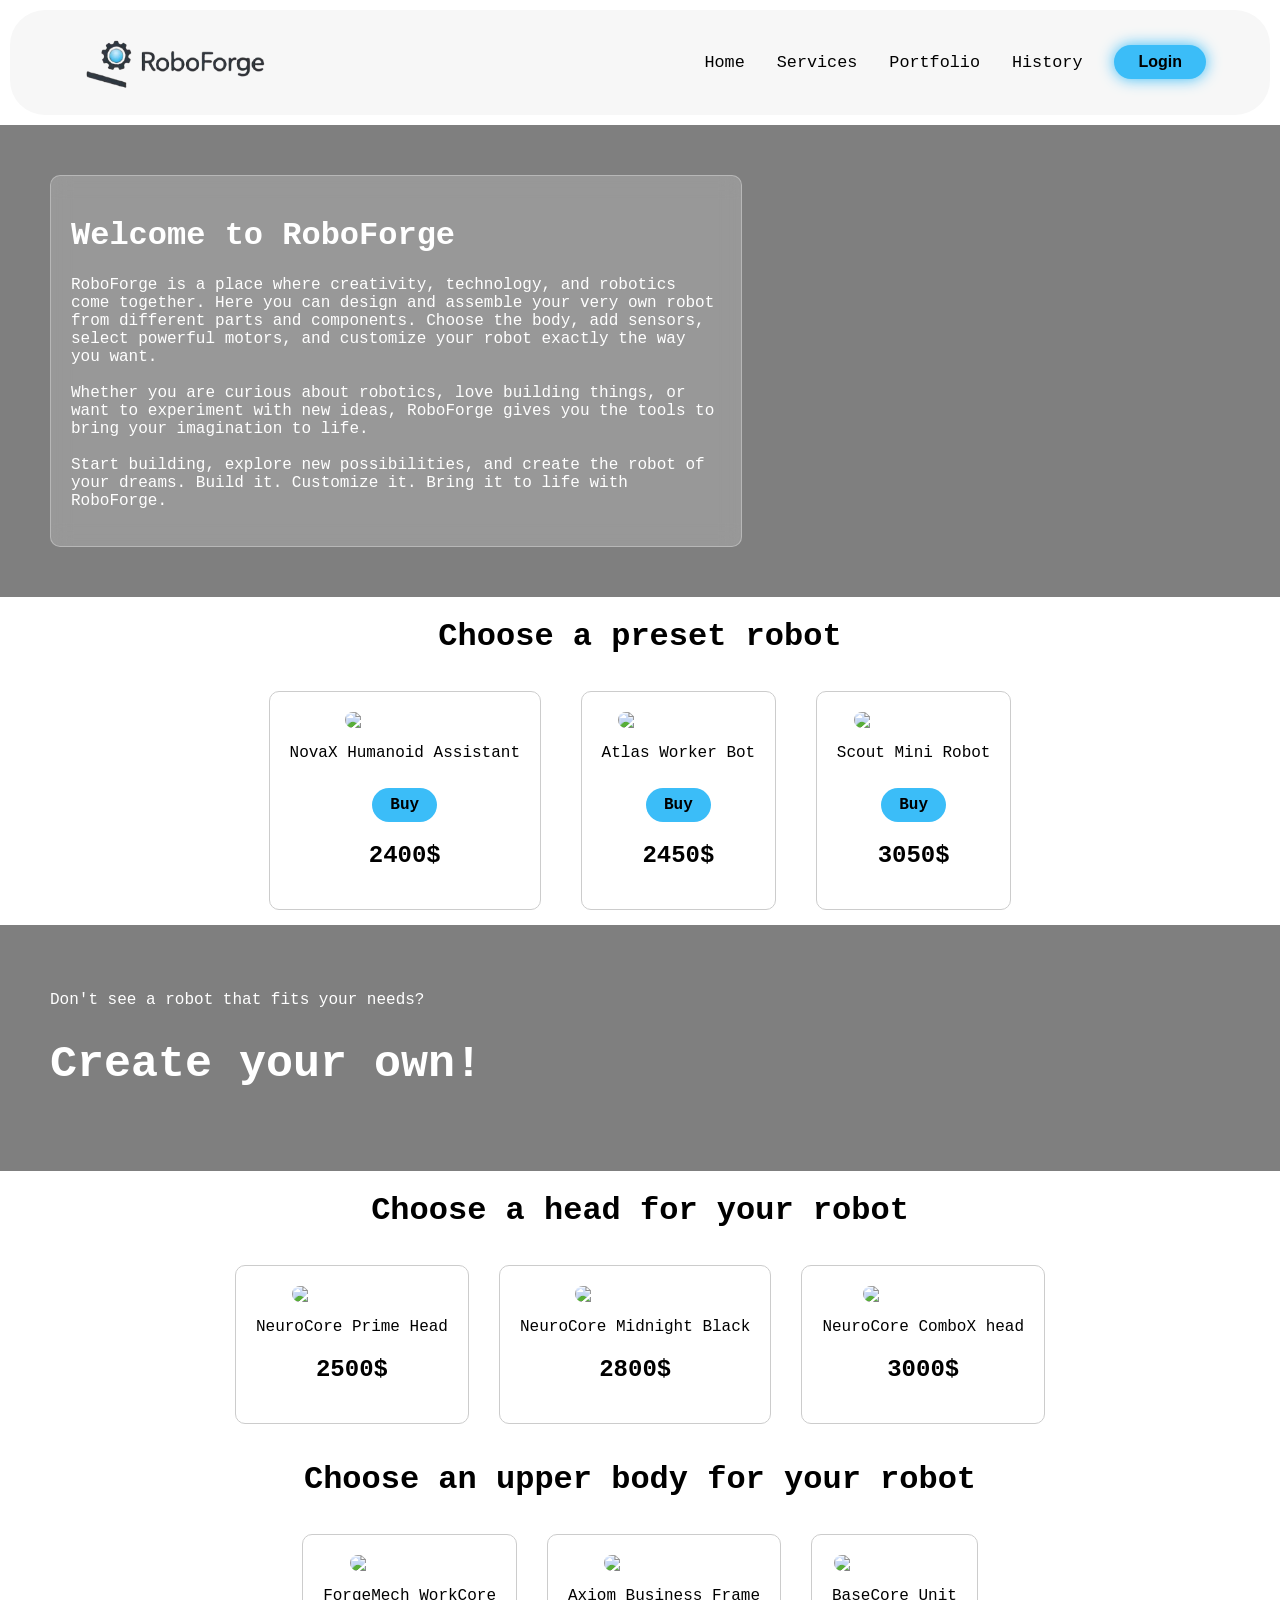
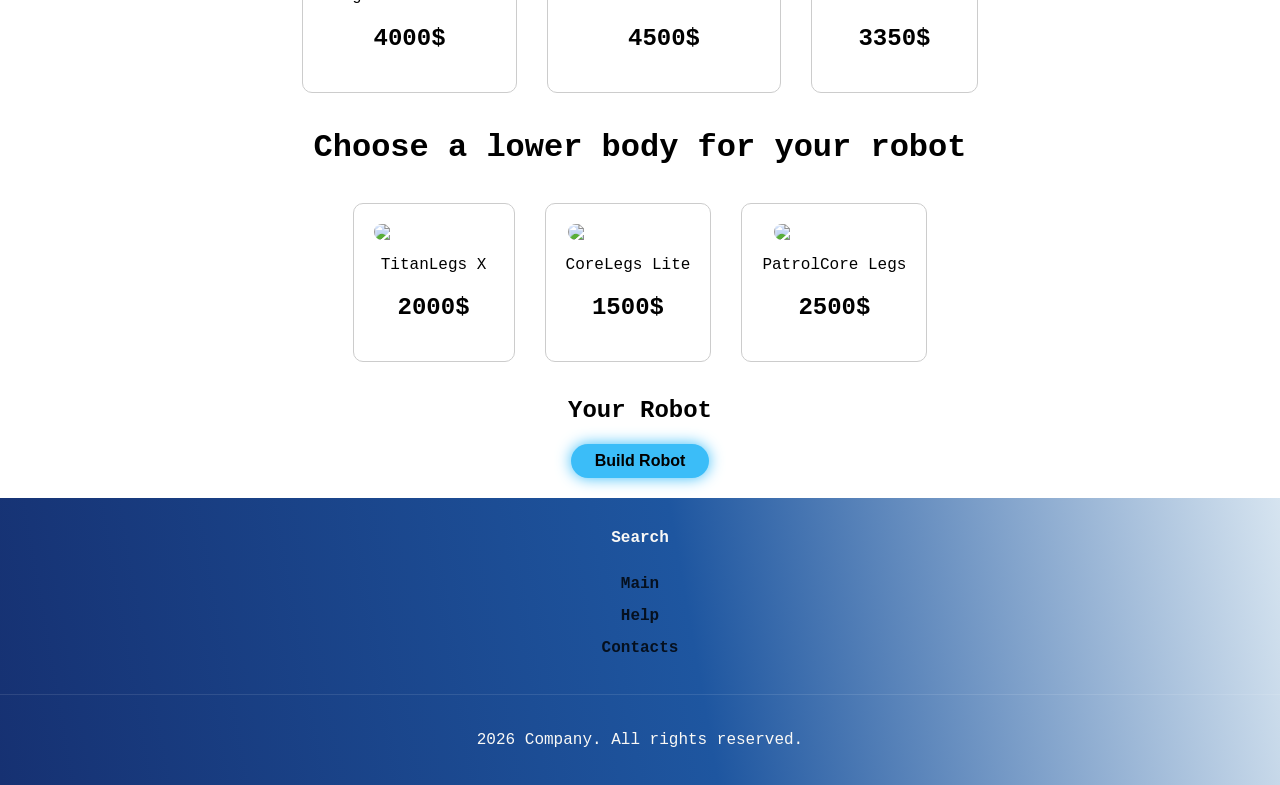
==== index.html @ 4ae86c7e "Add files via upload" ====
<!DOCTYPE html>
<html lang="en">
<head>
    <meta charset="UTF-8">
    <meta name="viewport" content="width=device-width, initial-scale=1.0">
    <link rel="stylesheet" href="style.css">
    <title>RoboForge</title>
</head>
<body>

    <header>
        <nav>
            <div class="logo">
                <img class="logoimg" src="img/download (1).png">
            </div>
            <ul class="nav-links">
                <li><a href="">Home</a></li>
                <li><a href="">Services</a></li>
                <li><a href="index3.html">Portfolio</a></li>
                <li><a href="index2.html">History</a></li>
                <div class="btns">
                    <button class="btn" id="openForm">Login</button>
                </div>
            </ul>
        </nav>
    </header>

    <div class="overlay" id="overlay"></div>
    <div class="form-popup" id="formBox">
        <h2>Register</h2>
        <input type="text" id="name" placeholder="Your Name">
        <input type="text" id="phone" placeholder="Phone Number">
        <input type="password" id="password" placeholder="Password">
        <button class="btn" id="registerBtn">Finish</button>
        <button class="close-btn" id="closeBtn">✖️</button>
        <p id="form-message"></p>
    </div>

    <main>
        <div class="welcome-background-img">
            <div class="welcome">
                <h1 class="welcome-h1">Welcome to RoboForge</h1>
                <p class="welcome-text">RoboForge is a place where creativity, technology, and robotics come together.
                    Here you can design and assemble your very own robot from different parts and components. Choose the
                    body, add sensors, select powerful motors, and customize your robot exactly the way you want.<br><br>
                    Whether you are curious about robotics, love building things, or want to experiment with new ideas,
                    RoboForge gives you the tools to bring your imagination to life.<br><br>
                    Start building, explore new possibilities, and create the robot of your dreams.
                    Build it. Customize it. Bring it to life with RoboForge.</p>
            </div>
        </div>

        <div class="choose-robot-presets">
            <h1 class="h1-choose-presets">Choose a preset robot</h1>
            <div class="presetrobot-cards">
                <img class="cardimg" src="https://i.postimg.cc/m29LrK1M/f77bb6c9-a74b-4946-bcfb-a3c1ed863b03.png">
                <p>NovaX Humanoid Assistant</p>
                <a href="#" class="buy-btn">Buy</a>
                <h2 class="price">2400$</h2>
            </div>
            <div class="presetrobot-cards">
                <img class="cardimg" src="https://i.postimg.cc/HsGwjcks/156bd09e-b232-4319-907e-a3f1535dd27e.png">
                <p>Atlas Worker Bot</p>
                <a href="#" class="buy-btn">Buy</a>
                <h2 class="price">2450$</h2>
            </div>
            <div class="presetrobot-cards">
                <img class="cardimg" src="https://i.postimg.cc/zfmvFW4p/5877369055172300169-121.jpg">
                <p>Scout Mini Robot</p>
                <a href="#" class="buy-btn">Buy</a>
                <h2 class="price">3050$</h2>
            </div>
        </div>

        <div class="make-a-robot">
            <div class="choose-yours-div">
                <p class="choose-yours-p">Don't see a robot that fits your needs?</p>
                <h1 class="choose-yours-h1">Create your own!</h1>
            </div>

            <h1 class="h1-choose-presets">Choose a head for your robot</h1>
            <div class="head-in-midell">
                <div class="presetrobot-cards">
                    <img class="cardimg" src="https://i.postimg.cc/V679nFWh/3.png">
                    <p>NeuroCore Prime Head</p>
                    <h2 class="price">2500$</h2>
                </div>
                <div class="presetrobot-cards">
                    <img class="cardimg" src="https://i.postimg.cc/sD0rF8C8/9c7ec8e6-5f57-40d3-92f8-fc88c3a07343.png">
                    <p>NeuroCore Midnight Black</p>
                    <h2 class="price">2800$</h2>
                </div>
                <div class="presetrobot-cards">
                    <img class="cardimg" src="https://i.postimg.cc/T1FrHYSb/4.png">
                    <p>NeuroCore ComboX head</p>
                    <h2 class="price">3000$</h2>
                </div>
            </div>
        </div>

        <h1 class="h1-choose-presets">Choose an upper body for your robot</h1>
        <div class="body-in-midell">
            <div class="presetrobot-cards">
                <img class="cardimg" src="https://i.postimg.cc/NFJGyCQR/de7d67f2-0271-4c99-ba08-57458097dfa7.png">
                <p>ForgeMech WorkCore</p>
                <h2 class="price">4000$</h2>
            </div>
            <div class="presetrobot-cards">
                <img class="cardimg" src="https://i.postimg.cc/L4vVQc3h/44ad7fee-6f39-46f9-8d55-3045caa1a44b.png">
                <p>Axiom Business Frame</p>
                <h2 class="price">4500$</h2>
            </div>
            <div class="presetrobot-cards">
                <img class="cardimg" src="https://i.postimg.cc/0yv26BhV/7cf9a704-7d6c-49e5-8c7c-d939837eebb9.png">
                <p>BaseCore Unit</p>
                <h2 class="price">3350$</h2>
            </div>
        </div>

        <h1 class="h1-choose-presets">Choose a lower body for your robot</h1>
        <div class="lowerbody-in-midell">
            <div class="presetrobot-cards">
                <img class="cardimg" src="https://i.postimg.cc/pdCdbL31/3b7d1366-b21c-4667-9ae9-160b6dafa5aa.png">
                <p>TitanLegs X</p>
                <h2 class="price">2000$</h2>
            </div>
            <div class="presetrobot-cards">
                <img class="cardimg" src="https://i.postimg.cc/8khRrGws/967dce99-ab39-4250-8944-9fdca32f3ae3.png">
                <p>CoreLegs Lite</p>
                <h2 class="price">1500$</h2>
            </div>
            <div class="presetrobot-cards">
                <img class="cardimg" src="https://i.postimg.cc/fyhgjvGQ/d14a0294-8df8-4945-976b-d785b7ba7002.png">
                <p>PatrolCore Legs</p>
                <h2 class="price">2500$</h2>
            </div>
        </div>

        <div class="builder-result">
            <h2>Your Robot</h2>
            <div id="summary"></div>
            <button onclick="buildRobot()" class="btn">Build Robot</button>
            <h3 id="build-message"></h3>
        </div>
    </main>

    <footer>
        </div>
        <div class="footer-col">
            <ul class="links">
                <h4>Search<h4>
                        <li><a href="#">Main</a></li>
                        <li><a href="#">Help</a></li>
                        <li><a href="#">Contacts</a></li>
            </ul>
        </div>
        <div class="footer-col">
            <div class="social-icons">
                <a href="#"><i class="fa fa-facebook"></i></a>
                <a href="#"><i class="fa fa-twitter"></i></a>
            </div>
        </div>
        </div>
        <div class="copyright">
            <p>2026 Company. All rights reserved.</p>
        </div>
    </footer>
    <script src="script.js"></script>
</body>
</html>
---- style.css ----
@import url("another-style.css");

body {
    font-family: 'Courier New', Courier, monospace;

    margin: 0;
    padding: 0;
    box-sizing: border-box;

}

ul {
    flex: 1;
}

header {
    color: black;
    position: sticky;
    top: 0;
    left: 0;
    z-index: 1000;
    border-radius: 20px;
}

#build-message {
    position: fixed;
    top: 20px;
    left: 50%;
    transform: translateX(-50%);
    background: #3bbdf8;
    color: black;
    padding: 12px 28px;
    border-radius: 20px;
    box-shadow: 0 0 20px #3bbdf8;
    font-size: 1rem;
    font-weight: 600;
    z-index: 9999;
    display: none;
}

#build-message {
    display: none;
}

ul {
    flex: 1;
}

header {
    color: black;

    position: sticky;
    top: 0;
    left: 0;
    z-index: 1000;
    border-radius: 20px;
}

nav {

    padding: 1rem 5%;
    background-color: rgb(247, 247, 247);
    backdrop-filter: blur(15px);
    display: flex;
    align-items: center;
    border-radius: 35px;
    margin: 10px;
}

.logoimg {
    width: 35%;
    display: flex;
}

.nav-links {
    list-style: none;
    display: flex;
    align-items: center;
    gap: 2rem;

}

.nav-links li a {
    font-size: 1.05rem;
    font-weight: 500;
    text-decoration: none;
    color: black;
    transition: 0.3s;
}

.nav-links li a:hover {
    color: #a8d6ff;
    text-shadow: 0 0 10px #a8d6ff
}

.btns {
    display: flex;

}






.btn {
    padding: 0.5rem 1.5rem;
    border-radius: 30px;
    font-weight: 600;
    font-size: 1rem;
    background: #3bbdf8;
    color: black;
    box-shadow: 0 0 15px #3bbdf8;
    border: none;
    cursor: pointer;
    transition: 0.3s;
}

.btn:hover {
    background: #0aa9f3;
    box-shadow: 0 0 25px #0aa9f3;
}


.overlay {
    position: fixed;
    top: 0;
    left: 0;
    width: 100%;
    height: 100%;
    background: rgba(0,0,0,0.5);
    display: none;
}


.form-popup {
    position: fixed;
    top: 50%;
    left: 50%;
    transform: translate(-50%, -50%) scale(0.8);

    width: 300px;
    padding: 20px;
    background: white;
    border-radius: 12px;
    box-shadow: 0 15px 40px rgba(0,0,0,0.3);

    display: none;
    transition: 0.3s;
}


.form-popup.active {
    display: block;
    transform: translate(-50%, -50%) scale(1);
}


.form-popup input {
    width: 100%;
    margin: 8px 0;
    padding: 8px;
}


.close-btn {
    position: absolute;
    top: 10px;
    right: 10px;
    border: none;
    background: transparent;
    font-size: 16px;
    cursor: pointer;
}

nav {

    padding: 1rem 5%;
    background-color: rgb(247, 247, 247);
    backdrop-filter: blur(15px);
    display: flex;
    align-items: center;
    border-radius: 35px;
    margin: 10px;
}

.logoimg {
    width: 35%;
    display: flex;
}

.nav-links {
    list-style: none;
    display: flex;
    align-items: center;
    gap: 2rem;

}

.nav-links li a {
    font-size: 1.05rem;
    font-weight: 500;
    text-decoration: none;
    color: black;
    transition: 0.3s;
}

.nav-links li a:hover {
    color: #a8d6ff;
    text-shadow: 0 0 10px #a8d6ff
}

.btns {
    display: flex;

}

.btn {
    padding: 0.5rem 1.5rem;
    border-radius: 30px;
    font-weight: 600;
    font-size: 1rem;
    background: #3Bbdf8;
    color: black;
    box-shadow: 0 0 15px #3Bbdf8;
    border: none;
    cursor: pointer;
    transition: 0.3s;
}

.btn:hover {
    background: #0aa9f3;
    box-shadow: 0 0 25px #0aa9f3;
}

footer {
    background: linear-gradient(260deg, #d6e4f0 0%, #1e56a0 46%, #163172 100%);
    color: #FAF9F6;
    padding: 10px 0 20px;
    margin-top: auto;
    width: 100%;
}


.footer-row {
    display: flex;
    flex-wrap: wrap;
    justify-content: space-between;

}

.footer-col {
    flex: 1;
    min-width: 250px;
    text-align: center;
    margin-bottom: 30px;
}


.copyright {
    text-align: center;
    border-top: 1px solid rgba(255, 255, 255, 0.1);
    padding-top: 20px;
    margin-top: 20px;
    width: 100%;
}


.links {
    list-style: none;
    padding: 0;
}

.links a {
    text-decoration: none;
    line-height: 2;
    opacity: 0.8;
    cursor: pointer;
    transition: all 0.3s ease;
}



.links a:hover {
    opacity: 1;
    font-size: 18px;
    transition: 0.5s;
    margin-right: 10px;
}

.welcome-background-img {
    background-image:
        linear-gradient(rgba(0, 0, 0, 0.5), rgba(0, 0, 0, 0.5)),
        url('https://i.postimg.cc/J0v0Ly9f/smart-robotic-farmers-concept-robot-farmers-agriculture-technology-farm-automation.jpg');
    background-repeat: no-repeat;
    background-size: cover;
    padding: 25px;

    display: flex;

}

.welcome {
    color: #ffffff;
    background: rgba(255, 255, 255, 0.2);
    backdrop-filter: blur(10px);
    -webkit-backdrop-filter: blur(10px);
    border: 1px solid rgba(255, 255, 255, 0.3);
    padding: 20px;
    border-radius: 10px;
    margin: 35px;
    max-width: 730px;
    padding: 20px;
    margin: 25px;
}

.welcome-text {
    max-width: 650px;
}

a {
    text-decoration: none;
    color: black;
}

.main-btm {
    border-radius: 20px;
    font-style: italic;
    padding: 10px;
    margin: 8px;
    background: #3Bbdf8;
    box-shadow: 0 0 15px #3Bbdf8;
    border: none;
    cursor: pointer;
    transition: 0.3s;
}

.main-btm:hover {
    transition: 1s;
    background: #0aa9f3;
    box-shadow: 0 0 30px #0aa9f3;
    padding: 15px 25px;
}

.choose-robot-presets {
    text-align: center;
}

.presetrobot-cards {
    display: inline-block;
    padding: 20px;
    margin: 15px;
    border-radius: 10px;

    background-color: white;
    border: 1px solid #ccc;

    text-align: center;
    cursor: pointer;
    transition: transform 0.35s ease, background 0.35s ease, box-shadow 0.35s ease;

}


.presetrobot-cards:hover {
    transform: scale(1.08);
    background-color: #A3D1FF;
    background-image: url("data:image/svg+xml,%3Csvg xmlns='http://www.w3.org/2000/svg' width='100%25'%3E%3Cdefs%3E%3ClinearGradient id='a' gradientUnits='userSpaceOnUse' x1='0' x2='0' y1='0' y2='100%25' gradientTransform='rotate(240)'%3E%3Cstop offset='0' stop-color='%23A3D1FF'/%3E%3Cstop offset='1' stop-color='%231896FF'/%3E%3C/linearGradient%3E%3Cpattern patternUnits='userSpaceOnUse' id='b' width='1676' height='1396.7' x='0' y='0' viewBox='0 0 1080 900'%3E%3Cg fill-opacity='0.1'%3E%3Cpolygon fill='%23444' points='90 150 0 300 180 300'/%3E%3Cpolygon points='90 150 180 0 0 0'/%3E%3Cpolygon fill='%23AAA' points='270 150 360 0 180 0'/%3E%3Cpolygon fill='%23DDD' points='450 150 360 300 540 300'/%3E%3Cpolygon fill='%23999' points='450 150 540 0 360 0'/%3E%3Cpolygon points='630 150 540 300 720 300'/%3E%3Cpolygon fill='%23DDD' points='630 150 720 0 540 0'/%3E%3Cpolygon fill='%23444' points='810 150 720 300 900 300'/%3E%3Cpolygon fill='%23FFF' points='810 150 900 0 720 0'/%3E%3Cpolygon fill='%23DDD' points='990 150 900 300 1080 300'/%3E%3Cpolygon fill='%23444' points='990 150 1080 0 900 0'/%3E%3Cpolygon fill='%23DDD' points='90 450 0 600 180 600'/%3E%3Cpolygon points='90 450 180 300 0 300'/%3E%3Cpolygon fill='%23666' points='270 450 180 600 360 600'/%3E%3Cpolygon fill='%23AAA' points='270 450 360 300 180 300'/%3E%3Cpolygon fill='%23DDD' points='450 450 360 600 540 600'/%3E%3Cpolygon fill='%23999' points='450 450 540 300 360 300'/%3E%3Cpolygon fill='%23999' points='630 450 540 600 720 600'/%3E%3Cpolygon fill='%23FFF' points='630 450 720 300 540 300'/%3E%3Cpolygon points='810 450 720 600 900 600'/%3E%3Cpolygon fill='%23DDD' points='810 450 900 300 720 300'/%3E%3Cpolygon fill='%23AAA' points='990 450 900 600 1080 600'/%3E%3Cpolygon fill='%23444' points='990 450 1080 300 900 300'/%3E%3Cpolygon fill='%23222' points='90 750 0 900 180 900'/%3E%3Cpolygon points='270 750 180 900 360 900'/%3E%3Cpolygon fill='%23DDD' points='270 750 360 600 180 600'/%3E%3Cpolygon points='450 750 540 600 360 600'/%3E%3Cpolygon points='630 750 540 900 720 900'/%3E%3Cpolygon fill='%23444' points='630 750 720 600 540 600'/%3E%3Cpolygon fill='%23AAA' points='810 750 720 900 900 900'/%3E%3Cpolygon fill='%23666' points='810 750 900 600 720 600'/%3E%3Cpolygon fill='%23999' points='990 750 900 900 1080 900'/%3E%3Cpolygon fill='%23999' points='180 0 90 150 270 150'/%3E%3Cpolygon fill='%23444' points='360 0 270 150 450 150'/%3E%3Cpolygon fill='%23FFF' points='540 0 450 150 630 150'/%3E%3Cpolygon points='900 0 810 150 990 150'/%3E%3Cpolygon fill='%23222' points='0 300 -90 450 90 450'/%3E%3Cpolygon fill='%23FFF' points='0 300 90 150 -90 150'/%3E%3Cpolygon fill='%23FFF' points='180 300 90 450 270 450'/%3E%3Cpolygon fill='%23666' points='180 300 270 150 90 150'/%3E%3Cpolygon fill='%23222' points='360 300 270 450 450 450'/%3E%3Cpolygon fill='%23FFF' points='360 300 450 150 270 150'/%3E%3Cpolygon fill='%23444' points='540 300 450 450 630 450'/%3E%3Cpolygon fill='%23222' points='540 300 630 150 450 150'/%3E%3Cpolygon fill='%23AAA' points='720 300 630 450 810 450'/%3E%3Cpolygon fill='%23666' points='720 300 810 150 630 150'/%3E%3Cpolygon fill='%23FFF' points='900 300 810 450 990 450'/%3E%3Cpolygon fill='%23999' points='900 300 990 150 810 150'/%3E%3Cpolygon points='0 600 -90 750 90 750'/%3E%3Cpolygon fill='%23666' points='0 600 90 450 -90 450'/%3E%3Cpolygon fill='%23AAA' points='180 600 90 750 270 750'/%3E%3Cpolygon fill='%23444' points='180 600 270 450 90 450'/%3E%3Cpolygon fill='%23444' points='360 600 270 750 450 750'/%3E%3Cpolygon fill='%23999' points='360 600 450 450 270 450'/%3E%3Cpolygon fill='%23666' points='540 600 630 450 450 450'/%3E%3Cpolygon fill='%23222' points='720 600 630 750 810 750'/%3E%3Cpolygon fill='%23FFF' points='900 600 810 750 990 750'/%3E%3Cpolygon fill='%23222' points='900 600 990 450 810 450'/%3E%3Cpolygon fill='%23DDD' points='0 900 90 750 -90 750'/%3E%3Cpolygon fill='%23444' points='180 900 270 750 90 750'/%3E%3Cpolygon fill='%23FFF' points='360 900 450 750 270 750'/%3E%3Cpolygon fill='%23AAA' points='540 900 630 750 450 750'/%3E%3Cpolygon fill='%23FFF' points='720 900 810 750 630 750'/%3E%3Cpolygon fill='%23222' points='900 900 990 750 810 750'/%3E%3Cpolygon fill='%23222' points='1080 300 990 450 1170 450'/%3E%3Cpolygon fill='%23FFF' points='1080 300 1170 150 990 150'/%3E%3Cpolygon points='1080 600 990 750 1170 750'/%3E%3Cpolygon fill='%23666' points='1080 600 1170 450 990 450'/%3E%3Cpolygon fill='%23DDD' points='1080 900 1170 750 990 750'/%3E%3C/g%3E%3C/pattern%3E%3C/defs%3E%3Crect x='0' y='0' fill='url(%23a)' width='100%25' height='100%25'/%3E%3Crect x='0' y='0' fill='url(%23b)' width='100%25' height='100%25'/%3E%3C/svg%3E");
    background-attachment: fixed;
    background-size: cover;
}


.cardimg {
    width: 120px;
    display: block;
    margin: auto;
    border-radius: 10px;
}


.buy-btn {
    display: inline-block;
    margin-top: 10px;
    padding: 8px 18px;
    background: #3Bbdf8;
    border-radius: 20px;
    text-decoration: none;
    color: black;
    font-weight: 600;
    transition: all 0.6s ease;
}

.buy-btn:hover {
    color: #ffffff;
    background: rgba(255, 255, 255, 0.2);
    backdrop-filter: blur(10px);
    -webkit-backdrop-filter: blur(10px);
    border: 1px solid rgba(255, 255, 255, 0.3);
    transition: all 0.7s ease;
}

.choose-yours-div {
    background-image:
        linear-gradient(rgba(0, 0, 0, 0.5), rgba(0, 0, 0, 0.5)),
        url('https://i.postimg.cc/7YLTbJ5v/138475267-6c67f7c4-719c-4463-acdd-d0c2b0b1c461.jpg');
    background-repeat: no-repeat;
    background-size: cover;
    color: white;
    padding: 50px;
}

.choose-yours-h1 {
    font-size: 45px;
}

.head-in-midell {
    display: flex;
    align-items: center;
    justify-content: center;
}

.h1-choose-presets {
    text-align: center;
}


.body-in-midell {
    display: flex;
    align-items: center;
    justify-content: center;
}

.lowerbody-in-midell {
    display: flex;
    align-items: center;
    justify-content: center;
}

.selected {
    transform: scale(1.08);
    background-color: #A3D1FF;
    box-shadow: 0 0 20px #1896FF;
}

#message {
    position: fixed;
    top: 20px;
    left: 50%;
    transform: translateX(-50%);
    background: #3Bbdf8;
    padding: 10px 20px;
    border-radius: 20px;
    box-shadow: 0 0 15px #3Bbdf8;
    z-index: 9999;
    display: none
}

.builder-result{
    margin: 20px;
    text-align: center;
}


.login-btn {
  padding: 10px 20px;
  background: #3bbdf8;
  border: none;
  border-radius: 20px;
  cursor: pointer;
}


.overlay {
  position: fixed;
  top: 0;
  left: 0;
  width: 100%;
  height: 100%;
  background: rgba(0,0,0,0.5);
  display: none;

}


.form-popup {
  position: fixed;
  top: 50%;
  left: 50%;
  transform: translate(-50%, -50%);
  background: white;
  padding: 20px;
  border-radius: 10px;
  display: none;
  z-index: 9999;  
}


.close-btn {
  position: absolute;
  top: 10px;
  right: 10px;
  cursor: pointer;
}
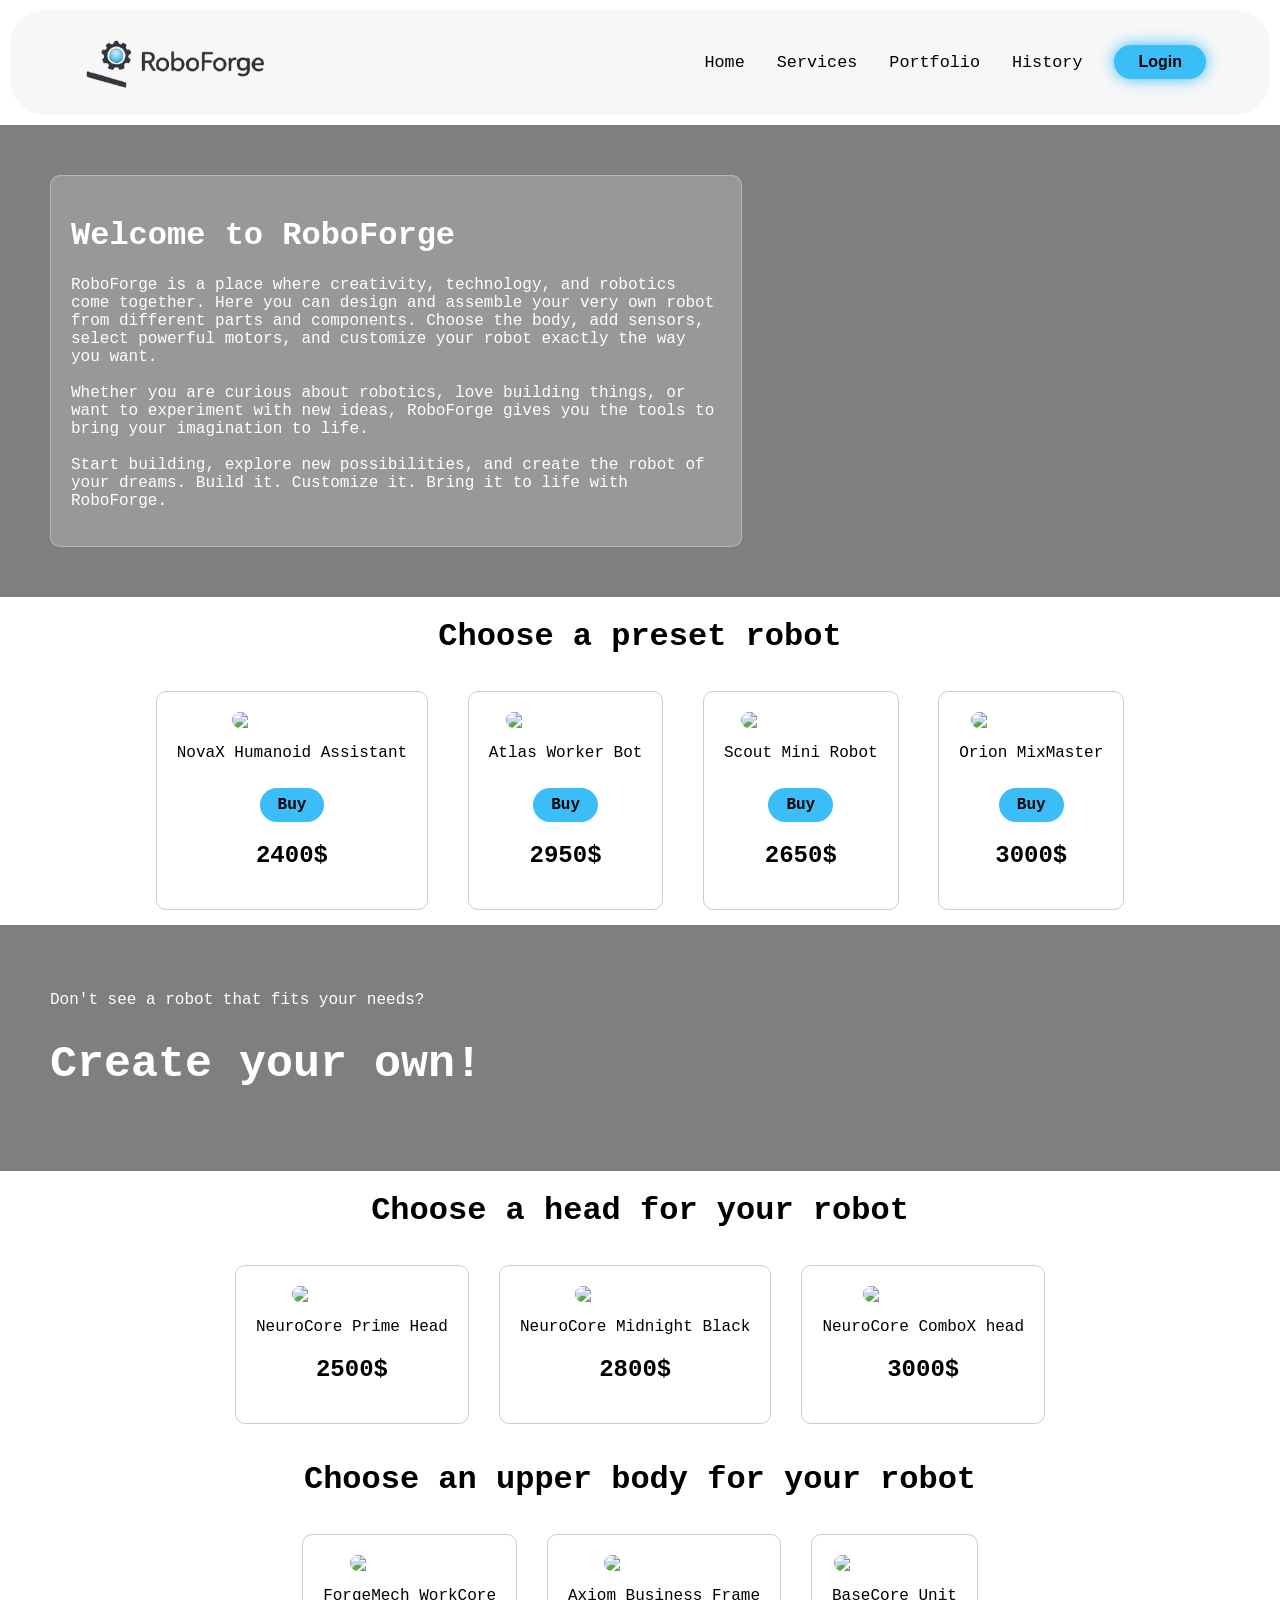
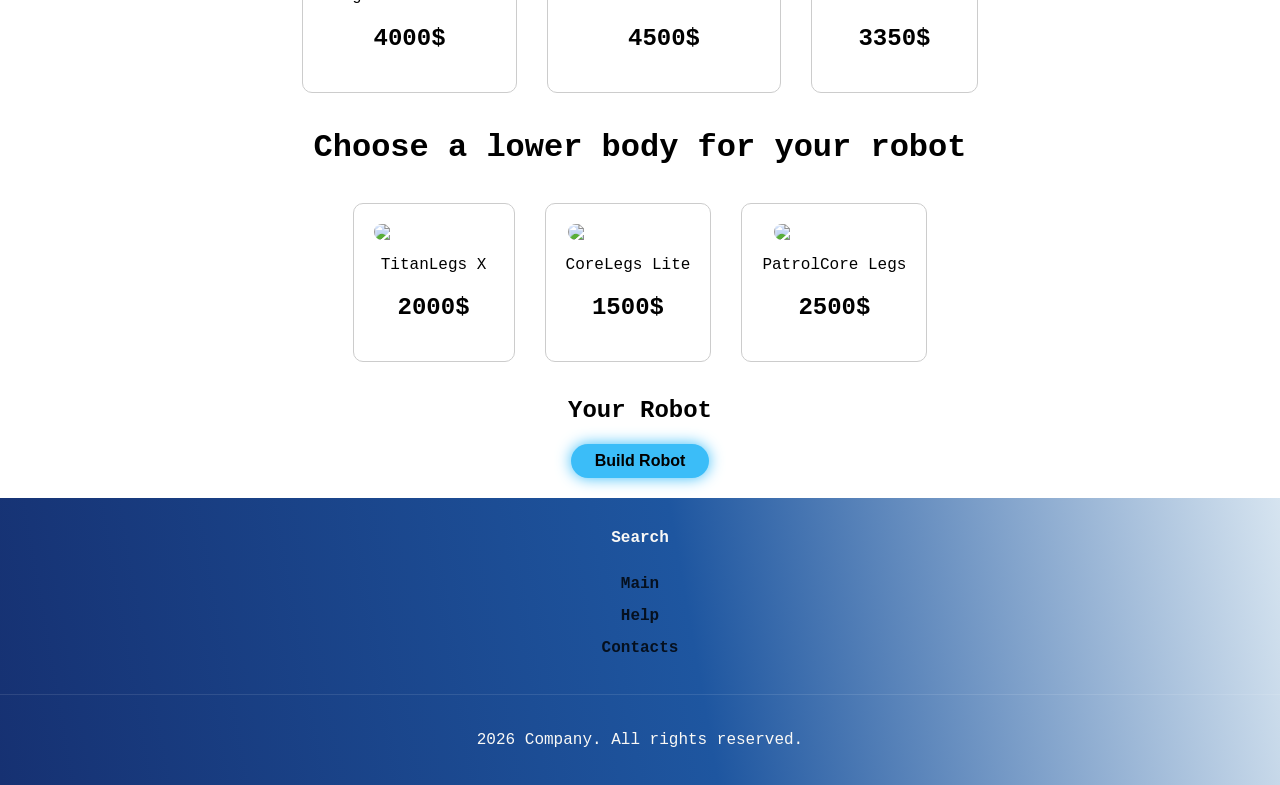
==== commit f0640a5f: "Add files via upload" ====
--- a/index.html
+++ b/index.html
@@ -62,13 +62,19 @@
                 <img class="cardimg" src="https://i.postimg.cc/HsGwjcks/156bd09e-b232-4319-907e-a3f1535dd27e.png">
                 <p>Atlas Worker Bot</p>
                 <a href="#" class="buy-btn">Buy</a>
-                <h2 class="price">2450$</h2>
+                <h2 class="price">2950$</h2>
             </div>
             <div class="presetrobot-cards">
                 <img class="cardimg" src="https://i.postimg.cc/zfmvFW4p/5877369055172300169-121.jpg">
                 <p>Scout Mini Robot</p>
                 <a href="#" class="buy-btn">Buy</a>
-                <h2 class="price">3050$</h2>
+                <h2 class="price">2650$</h2>
+            </div>
+               <div class="presetrobot-cards">
+                <img class="cardimg" src="https://i.postimg.cc/BnNjztm9/3b9ada38-234f-4b05-bf4f-a07b403cca8b.png">
+                <p>Orion MixMaster</p>
+                <a href="#" class="buy-btn">Buy</a>
+                <h2 class="price">3000$</h2>
             </div>
         </div>
 
